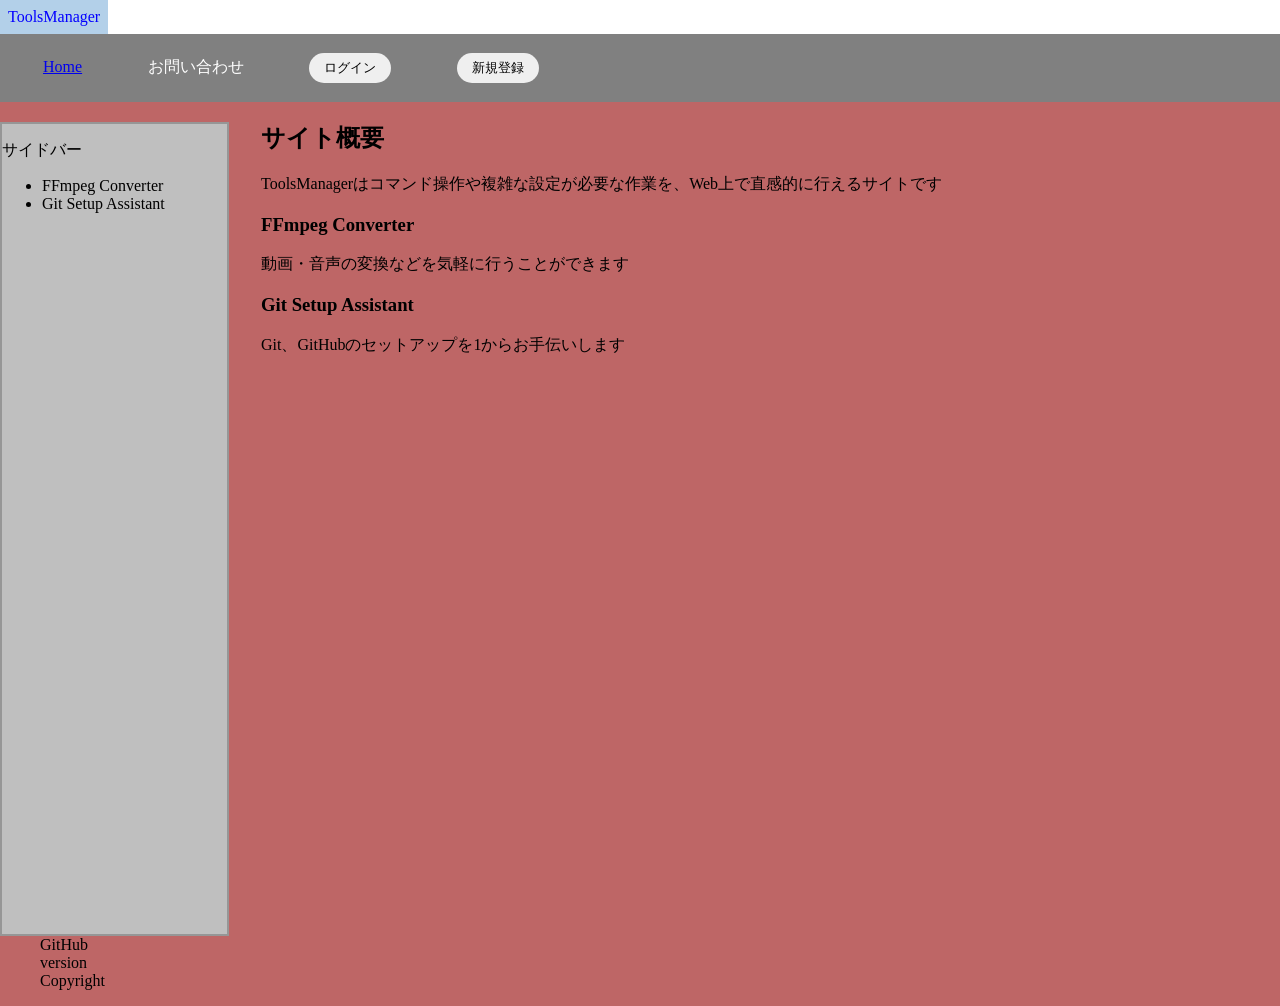
==== toolsmanager/src/main/resources/static/index.html @ 4840a03e "簡単な認証機能を実装" ====
<html lang="ja">
  <head>
    <meta charset="utf-8" />
    <meta name="viewport" content="width=device-width, initial-scale=1" />
    <link rel="stylesheet" href="style.css" />
    <title>ToolsManager</title>
  </head>
  <body>
    <header>
      <div class="sitename">ToolsManager</div>

      <nav class="menubar">
        <ul>
          <li class="menu">
            <a href="index.html">Home</a>
          </li>

          <li class="menu">
            <a>お問い合わせ</a>
          </li>

          <li class="menu">
            <button class="account-button" data-type="login">ログイン</button>

            <dialog id="log-dialog" data-type="login">
              <form id="log-form" action="/login" method="post">
                <p>ログイン情報を入力してください</p>

                <label for="loginName"> ユーザー名: </label>

                <input id="loginName" type="text" name="username" />

                <br />

                <label for="loginPass"> パスワード: </label>

                <input id="loginPass" type="password" name="password" />

                <br />

                <button data-type="login" type="submit">ログイン</button>

                <button class="exit" data-type="login" type="button">
                  閉じる
                </button>

                <p id="log-error-message" class="error-message"></p>
              </form>
            </dialog>
          </li>

          <li class="menu">
            <button class="account-button" data-type="register">
              新規登録
            </button>

            <dialog id="regi-dialog" data-type="register">
              <form id="regi-form" method="dialog">
                <p>アカウント情報を入力してください</p>

                <label for="regi-Name"> ユーザー名: </label>

                <input id="regi-Name" type="text" name="regi-Name" />

                <br />

                <label for="regi-Pass"> パスワード: </label>

                <input id="regi-Pass" type="password" name="regi-Pass" />

                <br />

                <label for="regi-Pass2"> パスワード確認: </label>

                <input id="regi-Pass2" type="password" />

                <br />

                <button class="entry" type="button" data-type="register">
                  登録
                </button>

                <button class="exit" data-type="register" type="button">
                  閉じる
                </button>

                <p id="regi-error-message" class="error-message"></p>
              </form>
            </dialog>
          </li>
        </ul>
      </nav>
    </header>
    <div id="main-contents">
      <div id="sidebar">
        <aside>
          <p>サイドバー</p>
          <ul class="sidebar">
            <li><a>FFmpeg Converter</a></li>
            <li><a>Git Setup Assistant</a></li>
          </ul>
        </aside>
      </div>

      <main>
        <section class="introduction">
          <h2>サイト概要</h2>
          <p>
            ToolsManagerはコマンド操作や複雑な設定が必要な作業を、Web上で直感的に行えるサイトです
          </p>
        </section>

        <section class="catalog">
          <section class="tools" id="ffmpeg">
            <h3 class="tool-title">FFmpeg Converter</h3>

            <p class="tool-explanation">
              動画・音声の変換などを気軽に行うことができます
            </p>
          </section>

          <section class="tools" id="gitAssist">
            <h3 class="tool-title">Git Setup Assistant</h3>

            <p class="tool-explanation">
              Git、GitHubのセットアップを1からお手伝いします
            </p>
          </section>
        </section>
      </main>
    </div>

    <footer>
      <section class="footer">
        <ul>
          <li><a>GitHub</a></li>
          <li>version</li>
          <li>Copyright</li>
        </ul>
      </section>
    </footer>
    <script src="script.js"></script>
  </body>
</html>
---- toolsmanager/src/main/resources/static/style.css ----
body {
  background-color: rgba(165, 42, 42, 0.714);
  margin: 0;
}

header {
  background-color: white;
  margin: 0;
}

.sitename {
  background-color: rgb(179, 208, 233);
  color: rgb(4, 0, 255);
  width: fit-content;
  padding: 0.5rem;
}
.menubar {
  display: block;
  background-color: gray;
  color: white;
  padding: 3px;
}

.menu {
  display: inline;
  margin-right: 5%;
}

.account-button {
  padding: 6px 15px;
  border: none;
  border-radius: 9999px;
}

.error-message {
  color: red;
}

#sidebar {
  float: left;
  width: 225px;
  height: 90%;
  border: 2px solid rgb(150, 150, 150);
  margin-right: 2rem;
  background-color: rgb(191, 191, 191);
}

footer {
  clear: both;
}

.footer ul {
  list-style: none;
}
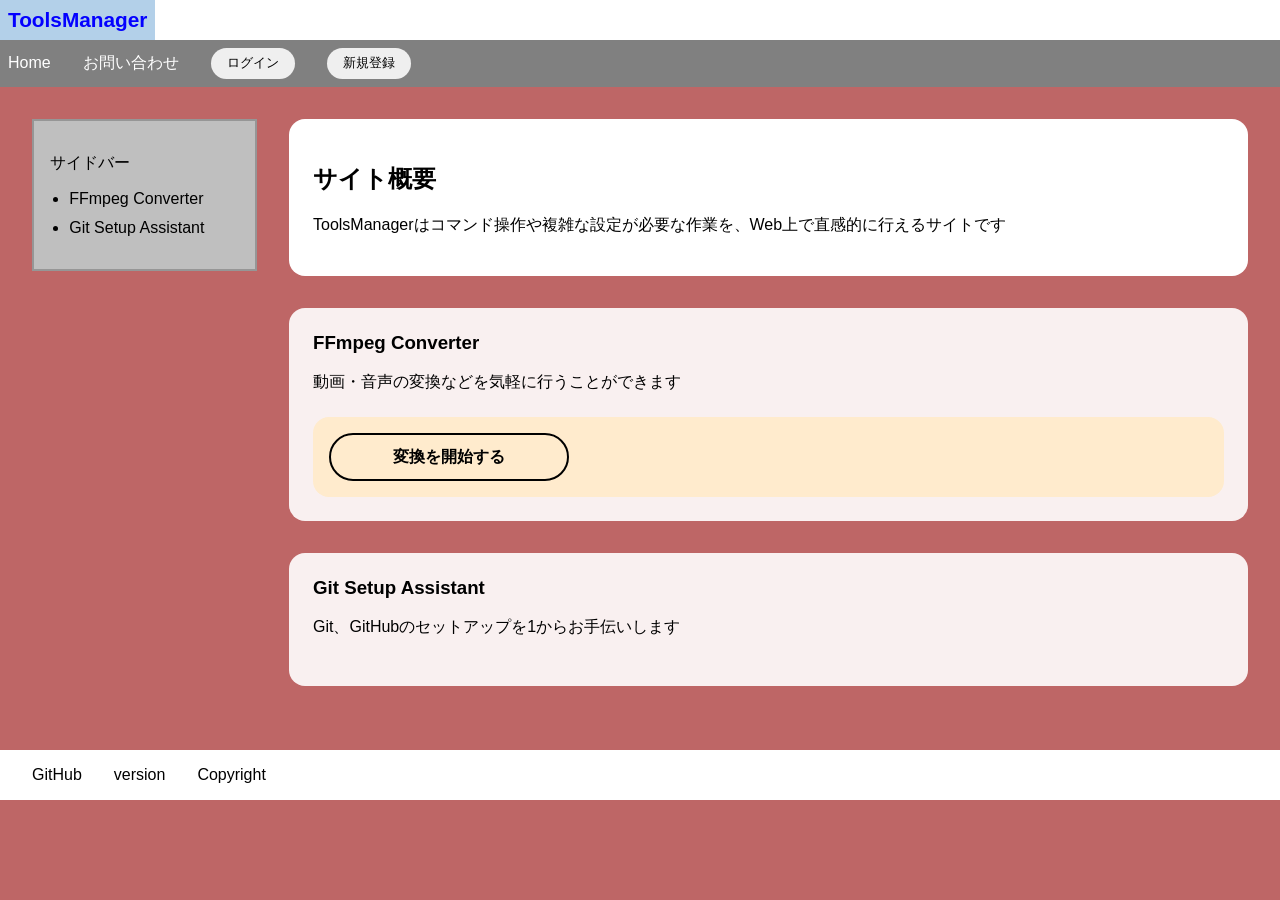
==== commit 394624c7: "FFmpeg ConverterのUI実装、README追加、UI改善" ====
--- a/toolsmanager/src/main/resources/static/index.html
+++ b/toolsmanager/src/main/resources/static/index.html
@@ -5,6 +5,7 @@
     <link rel="stylesheet" href="style.css" />
     <title>ToolsManager</title>
   </head>
+
   <body>
     <header>
       <div class="sitename">ToolsManager</div>
@@ -26,14 +27,12 @@
               <form id="log-form" action="/login" method="post">
                 <p>ログイン情報を入力してください</p>
 
-                <label for="loginName"> ユーザー名: </label>
-
+                <label for="loginName">ユーザー名:</label>
                 <input id="loginName" type="text" name="username" />
 
                 <br />
 
-                <label for="loginPass"> パスワード: </label>
-
+                <label for="loginPass">パスワード:</label>
                 <input id="loginPass" type="password" name="password" />
 
                 <br />
@@ -58,20 +57,17 @@
               <form id="regi-form" method="dialog">
                 <p>アカウント情報を入力してください</p>
 
-                <label for="regi-Name"> ユーザー名: </label>
-
+                <label for="regi-Name">ユーザー名:</label>
                 <input id="regi-Name" type="text" name="regi-Name" />
 
                 <br />
 
-                <label for="regi-Pass"> パスワード: </label>
-
+                <label for="regi-Pass">パスワード:</label>
                 <input id="regi-Pass" type="password" name="regi-Pass" />
 
                 <br />
 
-                <label for="regi-Pass2"> パスワード確認: </label>
-
+                <label for="regi-Pass2">パスワード確認:</label>
                 <input id="regi-Pass2" type="password" />
 
                 <br />
@@ -91,10 +87,12 @@
         </ul>
       </nav>
     </header>
+
     <div id="main-contents">
       <div id="sidebar">
         <aside>
           <p>サイドバー</p>
+
           <ul class="sidebar">
             <li><a>FFmpeg Converter</a></li>
             <li><a>Git Setup Assistant</a></li>
@@ -105,21 +103,417 @@
       <main>
         <section class="introduction">
           <h2>サイト概要</h2>
+
           <p>
             ToolsManagerはコマンド操作や複雑な設定が必要な作業を、Web上で直感的に行えるサイトです
           </p>
         </section>
 
         <section class="catalog">
-          <section class="tools" id="ffmpeg">
+          <!-- =========================
+               FFmpeg Converter
+          ========================== -->
+
+          <section id="ffmpeg-section" class="tools">
             <h3 class="tool-title">FFmpeg Converter</h3>
 
             <p class="tool-explanation">
               動画・音声の変換などを気軽に行うことができます
             </p>
+
+            <details id="ffmpeg-detail" class="details" data-tool="ffmpeg">
+              <summary class="summary">
+                <span class="summary_tag">変換を開始する</span>
+              </summary>
+
+              <div class="generate_support">
+                <!-- =========================
+                     モード選択
+                ========================== -->
+
+                <section class="mode-select">
+                  <fieldset class="mode-questions">
+                    <legend>使用するモードを選択してください</legend>
+
+                    <div class="mode-options">
+                      <label class="mode-card">
+                        <input
+                          type="radio"
+                          name="ffmpeg-mode"
+                          value="beginner"
+                        />
+
+                        <span class="mode-card-content">
+                          <strong>初心者向け</strong>
+                          <small> 質問に答えるだけで変換できます </small>
+                        </span>
+                      </label>
+
+                      <label class="mode-card">
+                        <input
+                          type="radio"
+                          name="ffmpeg-mode"
+                          value="developer"
+                        />
+
+                        <span class="mode-card-content">
+                          <strong>開発者向け</strong>
+                          <small> 詳細な設定を自分で指定します </small>
+                        </span>
+                      </label>
+                    </div>
+                  </fieldset>
+                </section>
+
+                <!-- =========================
+                     初心者向け
+                ========================== -->
+
+                <section class="questions-mode" data-mode="beginner">
+                  <form class="beginner-form">
+                    <fieldset class="questions">
+                      <legend>何をしますか？</legend>
+
+                      <label>
+                        <input type="radio" name="operation" value="convert" />
+                        ファイル形式を変換する
+                      </label>
+
+                      <label>
+                        <input
+                          type="radio"
+                          name="operation"
+                          value="extract-audio"
+                        />
+                        音声を抽出する
+                      </label>
+
+                      <label>
+                        <input type="radio" name="operation" value="cut" />
+                        指定した時間で切り抜く
+                      </label>
+
+                      <label>
+                        <input type="radio" name="operation" value="snapshot" />
+                        静止画を切り出す
+                      </label>
+                    </fieldset>
+
+                    <fieldset class="output-options">
+                      <legend>出力オプション</legend>
+
+                      <label>
+                        <input
+                          type="radio"
+                          name="output-option"
+                          value="high-quality"
+                        />
+                        高品質で出力
+                      </label>
+
+                      <label>
+                        <input
+                          type="radio"
+                          name="output-option"
+                          value="optimization"
+                        />
+                        動画容量を小さくする
+                      </label>
+                    </fieldset>
+
+                    <!-- 処理詳細 -->
+
+                    <section class="transition">
+                      <div class="operation-option" data-operation="convert">
+                        <h4>ファイル形式を変換</h4>
+
+                        <label>
+                          出力形式:
+                          <select name="convert-format">
+                            <option value="mp4">MP4</option>
+                            <option value="webm">WebM</option>
+                            <option value="avi">AVI</option>
+                            <option value="mkv">MKV</option>
+                          </select>
+                        </label>
+                      </div>
+
+                      <div
+                        class="operation-option"
+                        data-operation="extract-audio"
+                      >
+                        <h4>音声を抽出</h4>
+
+                        <label>
+                          音声形式:
+                          <select name="audio-format">
+                            <option value="mp3">MP3</option>
+                            <option value="wav">WAV</option>
+                            <option value="aac">AAC</option>
+                            <option value="flac">FLAC</option>
+                          </select>
+                        </label>
+                      </div>
+
+                      <div class="operation-option" data-operation="cut">
+                        <h4>指定時間で切り抜く</h4>
+
+                        <label>
+                          開始時間:
+                          <input
+                            type="text"
+                            name="start-time"
+                            placeholder="00:00:00"
+                          />
+                        </label>
+
+                        <label>
+                          終了時間:
+                          <input
+                            type="text"
+                            name="end-time"
+                            placeholder="00:01:00"
+                          />
+                        </label>
+                      </div>
+
+                      <div class="operation-option" data-operation="snapshot">
+                        <h4>静止画を切り出す</h4>
+
+                        <label>
+                          切り出す時間:
+                          <input
+                            type="text"
+                            name="snapshot-time"
+                            placeholder="00:00:10"
+                          />
+                        </label>
+
+                        <label>
+                          画像形式:
+                          <select name="image-format">
+                            <option value="png">PNG</option>
+                            <option value="jpg">JPG</option>
+                          </select>
+                        </label>
+                      </div>
+                    </section>
+
+                    <!-- 実行 -->
+
+                    <section class="execution">
+                      <div class="file-select">
+                        <label for="beginner-file"> 変換するファイル </label>
+
+                        <input
+                          id="beginner-file"
+                          class="up_file"
+                          type="file"
+                          name="file"
+                        />
+                      </div>
+
+                      <button
+                        type="button"
+                        class="execute-button"
+                        data-mode="beginner"
+                      >
+                        変換する
+                      </button>
+                    </section>
+                  </form>
+                </section>
+
+                <!-- =========================
+                     開発者向け
+                ========================== -->
+
+                <section class="questions-mode" data-mode="developer">
+                  <form class="developer-form">
+                    <fieldset class="questions">
+                      <legend>実行する処理を指定してください</legend>
+
+                      <label>
+                        <input type="radio" name="operation" value="convert" />
+                        ファイル形式を変換する
+                      </label>
+
+                      <label>
+                        <input
+                          type="radio"
+                          name="operation"
+                          value="extract-audio"
+                        />
+                        音声を抽出する
+                      </label>
+
+                      <label>
+                        <input type="radio" name="operation" value="cut" />
+                        指定した時間で切り抜く
+                      </label>
+
+                      <label>
+                        <input type="radio" name="operation" value="snapshot" />
+                        静止画を切り出す
+                      </label>
+                    </fieldset>
+
+                    <fieldset class="output-options">
+                      <legend>出力オプション</legend>
+
+                      <label>
+                        <input
+                          type="radio"
+                          name="developer-output-option"
+                          value="high-quality"
+                        />
+                        高品質で出力
+                      </label>
+
+                      <label>
+                        <input
+                          type="radio"
+                          name="developer-output-option"
+                          value="optimization"
+                        />
+                        動画容量を小さくする
+                      </label>
+                    </fieldset>
+
+                    <!-- 開発者向け詳細設定 -->
+
+                    <section class="transition">
+                      <div class="operation-option" data-operation="convert">
+                        <h4>ファイル形式変換 詳細設定</h4>
+
+                        <label>
+                          出力形式:
+                          <input
+                            type="text"
+                            name="developer-format"
+                            placeholder="mp4"
+                          />
+                        </label>
+
+                        <label>
+                          コーデック:
+                          <input
+                            type="text"
+                            name="codec"
+                            placeholder="libx264"
+                          />
+                        </label>
+                      </div>
+
+                      <div
+                        class="operation-option"
+                        data-operation="extract-audio"
+                      >
+                        <h4>音声抽出 詳細設定</h4>
+
+                        <label>
+                          音声形式:
+                          <input
+                            type="text"
+                            name="developer-audio-format"
+                            placeholder="mp3"
+                          />
+                        </label>
+
+                        <label>
+                          音声コーデック:
+                          <input
+                            type="text"
+                            name="audio-codec"
+                            placeholder="libmp3lame"
+                          />
+                        </label>
+                      </div>
+
+                      <div class="operation-option" data-operation="cut">
+                        <h4>切り抜き 詳細設定</h4>
+
+                        <label>
+                          開始:
+                          <input
+                            type="text"
+                            name="developer-start"
+                            placeholder="00:00:00"
+                          />
+                        </label>
+
+                        <label>
+                          終了:
+                          <input
+                            type="text"
+                            name="developer-end"
+                            placeholder="00:01:00"
+                          />
+                        </label>
+                      </div>
+
+                      <div class="operation-option" data-operation="snapshot">
+                        <h4>静止画抽出 詳細設定</h4>
+
+                        <label>
+                          時間:
+                          <input
+                            type="text"
+                            name="developer-snapshot-time"
+                            placeholder="00:00:10"
+                          />
+                        </label>
+
+                        <label>
+                          画像形式:
+                          <input
+                            type="text"
+                            name="developer-image-format"
+                            placeholder="png"
+                          />
+                        </label>
+                      </div>
+                    </section>
+
+                    <!-- 実行 -->
+
+                    <section class="execution">
+                      <div class="file-select">
+                        <label for="developer-file"> 変換するファイル </label>
+
+                        <input
+                          id="developer-file"
+                          class="up_file"
+                          type="file"
+                          name="file"
+                        />
+                      </div>
+
+                      <button
+                        type="button"
+                        class="execute-button"
+                        data-mode="developer"
+                      >
+                        変換する
+                      </button>
+                    </section>
+                  </form>
+                </section>
+              </div>
+
+              <!-- 実行結果 -->
+
+              <div class="executed">
+                <p>ここに生成物を出す</p>
+              </div>
+            </details>
           </section>
 
-          <section class="tools" id="gitAssist">
+          <!-- =========================
+               Git Setup Assistant
+          ========================== -->
+
+          <section id="gitAssist-section" class="tools">
             <h3 class="tool-title">Git Setup Assistant</h3>
 
             <p class="tool-explanation">
@@ -139,6 +533,7 @@
         </ul>
       </section>
     </footer>
+
     <script src="script.js"></script>
   </body>
 </html>
--- a/toolsmanager/src/main/resources/static/style.css
+++ b/toolsmanager/src/main/resources/static/style.css
@@ -1,54 +1,471 @@
+/* =========================
+   全体
+========================= */
+
 body {
   background-color: rgba(165, 42, 42, 0.714);
   margin: 0;
+  font-family: sans-serif;
 }
 
 header {
   background-color: white;
   margin: 0;
 }
+
+/* =========================
+   サイト名
+========================= */
 
 .sitename {
   background-color: rgb(179, 208, 233);
   color: rgb(4, 0, 255);
   width: fit-content;
   padding: 0.5rem;
-}
+  font-size: 1.3rem;
+  font-weight: bold;
+}
+
+/* =========================
+   メニューバー
+========================= */
+
 .menubar {
   display: block;
   background-color: gray;
   color: white;
-  padding: 3px;
+  padding: 0.5rem;
+}
+
+.menubar ul {
+  margin: 0;
+  padding: 0;
+  list-style: none;
+  display: flex;
+  align-items: center;
+  gap: 2rem;
 }
 
 .menu {
-  display: inline;
-  margin-right: 5%;
+  display: block;
+}
+
+.menu a {
+  color: white;
+  text-decoration: none;
 }
 
 .account-button {
-  padding: 6px 15px;
+  padding: 0.4rem 1rem;
   border: none;
   border-radius: 9999px;
-}
+  cursor: pointer;
+}
+
+/* =========================
+   エラーメッセージ
+========================= */
 
 .error-message {
   color: red;
 }
 
+/* =========================
+   メインコンテンツ
+========================= */
+
+#main-contents {
+  display: flex;
+  align-items: flex-start;
+  gap: 2rem;
+  padding: 2rem;
+}
+
+/* =========================
+   サイドバー
+========================= */
+
 #sidebar {
-  float: left;
+  flex-shrink: 0;
   width: 225px;
-  height: 90%;
   border: 2px solid rgb(150, 150, 150);
-  margin-right: 2rem;
   background-color: rgb(191, 191, 191);
-}
+  padding: 1rem;
+  box-sizing: border-box;
+}
+
+.sidebar {
+  padding-left: 1.2rem;
+}
+
+.sidebar li {
+  margin-bottom: 0.7rem;
+}
+
+/* =========================
+   メイン
+========================= */
+
+main {
+  flex: 1;
+  min-width: 0;
+}
+
+.introduction {
+  background-color: white;
+  padding: 1.5rem;
+  margin-bottom: 2rem;
+  border-radius: 1rem;
+}
+
+/* =========================
+   ツール
+========================= */
+
+.catalog {
+  display: flex;
+  flex-direction: column;
+  gap: 2rem;
+}
+
+.tools {
+  background-color: rgba(255, 255, 255, 0.9);
+  padding: 1.5rem;
+  border-radius: 1rem;
+  box-sizing: border-box;
+}
+
+.tool-title {
+  margin-top: 0;
+}
+
+.tool-explanation {
+  margin-bottom: 1.5rem;
+}
+
+/* =========================
+   FFmpeg Converter
+========================= */
+
+.details {
+  display: block;
+  background-color: blanchedalmond;
+  border-radius: 1rem;
+  padding: 1rem;
+}
+
+/* =========================
+   変換開始ボタン
+========================= */
+
+.summary {
+  text-align: center;
+  width: 15rem;
+  padding: 0.7rem 1rem;
+  box-sizing: border-box;
+  border: 2px solid;
+  border-radius: 9999px;
+  cursor: pointer;
+  list-style: none;
+}
+
+.summary::-webkit-details-marker {
+  display: none;
+}
+
+.summary_tag {
+  font-weight: bold;
+}
+
+/* =========================
+   モード選択
+========================= */
+
+.generate_support {
+  margin-top: 1.5rem;
+}
+
+.mode-select {
+  margin-bottom: 1.5rem;
+}
+
+.mode-questions {
+  border: none;
+  padding: 0;
+}
+
+.mode-questions legend {
+  font-weight: bold;
+  margin-bottom: 1rem;
+}
+
+.mode-options {
+  display: grid;
+  grid-template-columns: repeat(2, minmax(0, 1fr));
+  gap: 1rem;
+}
+
+/* =========================
+   モードカード
+========================= */
+
+.mode-card {
+  display: block;
+  cursor: pointer;
+}
+
+.mode-card input {
+  position: absolute;
+  opacity: 0;
+  pointer-events: none;
+}
+
+.mode-card-content {
+  display: flex;
+  flex-direction: column;
+  gap: 0.5rem;
+  padding: 1.5rem;
+  border: 2px solid rgba(100, 100, 100, 0.4);
+  border-radius: 1rem;
+  background-color: rgba(255, 255, 255, 0.55);
+
+  transition:
+    transform 0.2s ease,
+    background-color 0.2s ease,
+    box-shadow 0.2s ease;
+}
+
+.mode-card-content:hover {
+  transform: translateY(-2px);
+  box-shadow: 0 5px 15px rgba(0, 0, 0, 0.12);
+}
+
+.mode-card input:checked + .mode-card-content {
+  transform: translateY(1px);
+  background-color: rgba(255, 255, 255, 0.9);
+  border-color: rgb(80, 80, 80);
+  box-shadow: inset 0 2px 5px rgba(0, 0, 0, 0.12);
+}
+
+.mode-card-content strong {
+  font-size: 1.1rem;
+}
+
+.mode-card-content small {
+  color: rgb(80, 80, 80);
+}
+
+/* =========================
+   初心者 / 開発者モード
+========================= */
+
+.questions-mode {
+  margin-top: 1.5rem;
+  padding: 1rem;
+  background-color: rgba(255, 255, 255, 0.5);
+  border-radius: 1rem;
+
+  display: none;
+}
+
+.questions-mode form {
+  display: flex;
+  flex-direction: column;
+  gap: 1.2rem;
+}
+
+/* =========================
+   質問
+========================= */
+
+.questions {
+  display: flex;
+  flex-direction: column;
+  gap: 0.7rem;
+
+  border: 1px solid rgba(100, 100, 100, 0.4);
+  border-radius: 0.8rem;
+  padding: 1rem;
+}
+
+.output-options {
+  display: none;
+  flex-direction: column;
+  gap: 0.7rem;
+
+  border: 1px solid rgba(100, 100, 100, 0.4);
+  border-radius: 0.8rem;
+  padding: 1rem;
+}
+
+.questions legend,
+.output-options legend {
+  font-weight: bold;
+}
+
+/* =========================
+   画面遷移
+========================= */
+
+.transition {
+  margin-top: 1rem;
+  padding: 1rem;
+
+  border: 1px solid rgba(100, 100, 100, 0.4);
+  border-radius: 0.8rem;
+
+  display: none;
+  flex-direction: column;
+  gap: 0.7rem;
+
+  background-color: rgba(255, 255, 255, 0.5);
+}
+
+/* =========================
+   各処理の詳細設定
+========================= */
+
+.operation-option {
+  display: none;
+
+  flex-direction: column;
+  gap: 1rem;
+
+  padding: 1rem;
+
+  background-color: rgba(255, 255, 255, 0.7);
+  border-radius: 0.7rem;
+}
+
+.operation-option label {
+  display: flex;
+  flex-direction: column;
+  gap: 0.3rem;
+}
+
+.operation-option input,
+.operation-option select {
+  padding: 0.5rem;
+}
+
+/* =========================
+   戻るボタン
+========================= */
+
+.back-button {
+  width: fit-content;
+
+  padding: 0.5rem 1rem;
+
+  border: none;
+  border-radius: 9999px;
+
+  cursor: pointer;
+}
+
+/* =========================
+   ファイル選択
+========================= */
+
+.file-select {
+  display: flex;
+  flex-direction: column;
+  gap: 0.5rem;
+}
+
+.up_file {
+  padding: 0.5rem;
+}
+
+/* =========================
+   実行
+========================= */
+
+.execution {
+  display: none;
+
+  flex-direction: column;
+  gap: 1rem;
+
+  margin-top: 1rem;
+}
+
+/* =========================
+   実行ボタン
+========================= */
+
+.execute-button {
+  width: fit-content;
+
+  padding: 0.7rem 1.5rem;
+
+  border: none;
+  border-radius: 9999px;
+
+  background-color: rgb(80, 80, 80);
+  color: white;
+
+  cursor: pointer;
+}
+
+.execute-button:hover {
+  transform: translateY(-1px);
+}
+
+/* =========================
+   実行結果
+========================= */
+
+.executed {
+  margin-top: 1.5rem;
+  padding: 1.5rem;
+
+  min-height: 100px;
+
+  background-color: rgba(255, 255, 255, 0.7);
+  border-radius: 1rem;
+
+  display: none;
+}
+
+/* =========================
+   フッター
+========================= */
 
 footer {
-  clear: both;
+  margin-top: 2rem;
+  background-color: white;
+}
+
+.footer {
+  padding: 1rem 2rem;
 }
 
 .footer ul {
+  display: flex;
+  gap: 2rem;
+
   list-style: none;
-}
+
+  padding: 0;
+  margin: 0;
+}
+
+/* =========================
+   画面が狭い場合
+========================= */
+
+@media (max-width: 700px) {
+  #main-contents {
+    flex-direction: column;
+    padding: 1rem;
+  }
+
+  #sidebar {
+    width: 100%;
+  }
+
+  .mode-options {
+    grid-template-columns: 1fr;
+  }
+}
